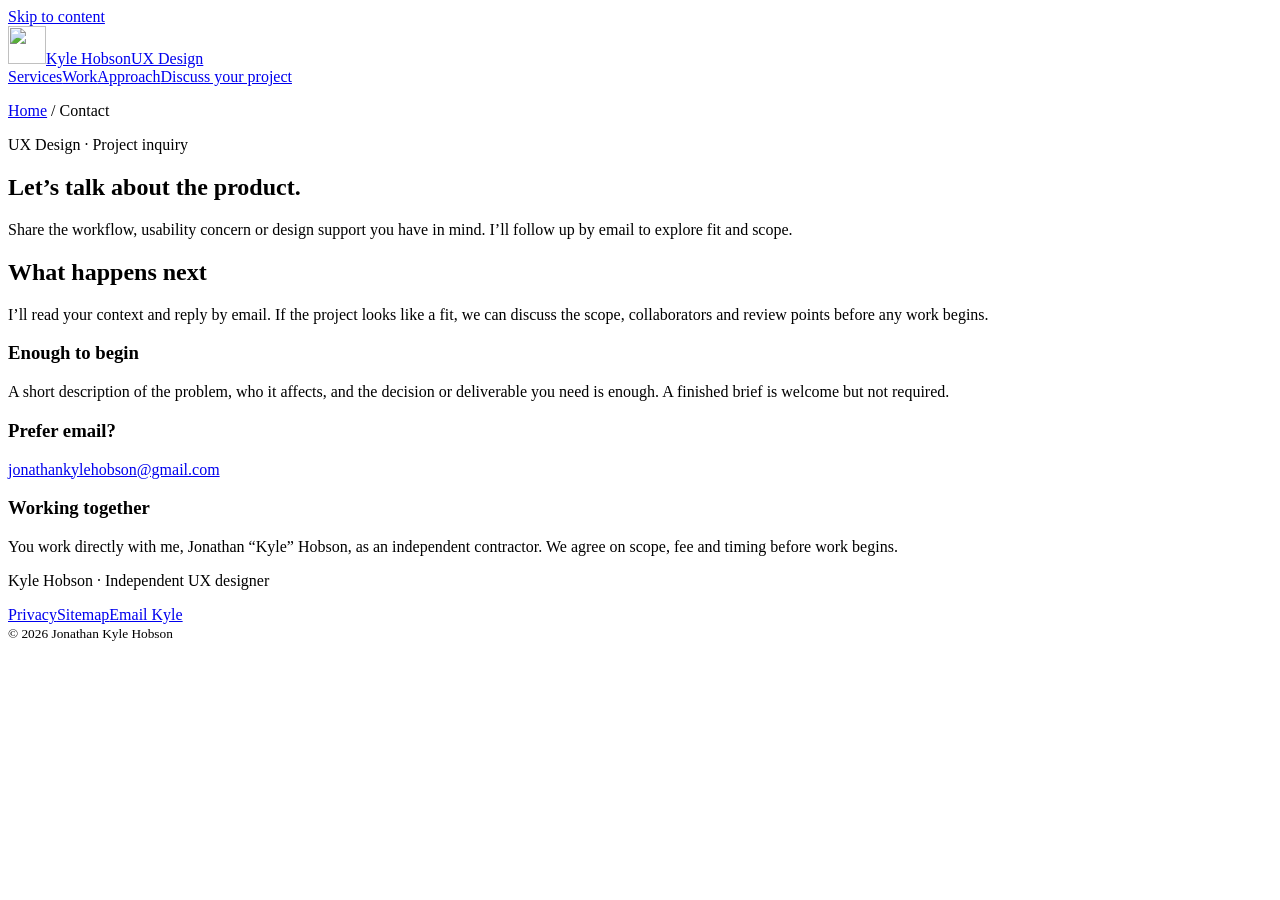
==== contact/index.html @ 73e64d5d "Publish independent UX design contracting site" ====
<!doctype html><html lang="en"><head><meta charset="utf-8"><meta name="viewport" content="width=device-width,initial-scale=1"><title>Discuss a UX Design project | Kyle Hobson</title><meta name="description" content="Discuss a UX design project with Kyle Hobson. Send your product context for a focused UX review, workflow design or implementation design support."><link rel="canonical" href="https://jonathankhobson.github.io/kyle-hobson-ux-design/contact/"><meta name="robots" content="index,follow,max-image-preview:large"><meta name="theme-color" content="#192b25"><meta property="og:type" content="website"><meta property="og:locale" content="en_US"><meta property="og:site_name" content="Kyle Hobson — UX Design"><meta property="og:title" content="Discuss a UX Design project | Kyle Hobson"><meta property="og:description" content="Discuss a UX design project with Kyle Hobson. Send your product context for a focused UX review, workflow design or implementation design support."><meta property="og:url" content="https://jonathankhobson.github.io/kyle-hobson-ux-design/contact/"><meta property="og:image" content="https://jonathankhobson.github.io/kyle-hobson-ux-design/assets/social-preview.png"><meta property="og:image:width" content="1200"><meta property="og:image:height" content="630"><meta property="og:image:alt" content="Kyle Hobson, independent UX Design. Make your next product decision tangible. Original SmartTagIt design screens."><meta name="twitter:card" content="summary_large_image"><meta name="twitter:title" content="Discuss a UX Design project | Kyle Hobson"><meta name="twitter:description" content="Discuss a UX design project with Kyle Hobson. Send your product context for a focused UX review, workflow design or implementation design support."><meta name="twitter:image" content="https://jonathankhobson.github.io/kyle-hobson-ux-design/assets/social-preview.png"><meta name="twitter:image:alt" content="Kyle Hobson, independent UX Design. Make your next product decision tangible. Original SmartTagIt design screens."><link rel="icon" href="/kyle-hobson-ux-design/assets/throughline-mark.png" type="image/png"><link rel="stylesheet" href="/kyle-hobson-ux-design/site.css"><link rel="stylesheet" href="/kyle-hobson-ux-design/contact.css"><link rel="sitemap" type="application/xml" href="/kyle-hobson-ux-design/sitemap.xml"><script type="application/ld+json">{"@context": "https://schema.org", "@graph": [{"@type": "Person", "@id": "https://jonathankhobson.github.io/kyle-hobson-ux-design/#kyle", "name": "Jonathan Kyle Hobson", "alternateName": "Kyle Hobson", "url": "https://jonathankhobson.github.io/kyle-hobson-ux-design/"}, {"@type": "WebSite", "@id": "https://jonathankhobson.github.io/kyle-hobson-ux-design/#site", "name": "Kyle Hobson — UX Design", "url": "https://jonathankhobson.github.io/kyle-hobson-ux-design/", "publisher": {"@id": "https://jonathankhobson.github.io/kyle-hobson-ux-design/#kyle"}}, {"@type": "WebPage", "@id": "https://jonathankhobson.github.io/kyle-hobson-ux-design/contact/#page", "url": "https://jonathankhobson.github.io/kyle-hobson-ux-design/contact/", "name": "Discuss a UX Design project | Kyle Hobson", "description": "Discuss a UX design project with Kyle Hobson. Send your product context for a focused UX review, workflow design or implementation design support.", "isPartOf": {"@id": "https://jonathankhobson.github.io/kyle-hobson-ux-design/#site"}, "inLanguage": "en"}]}</script><script defer src="/kyle-hobson-ux-design/site.js"></script><script defer src="/kyle-hobson-ux-design/contact.js"></script></head><body class="ux-design"><a class="skip" href="#main">Skip to content</a><header class="site-header wrap" data-anchor="A1"><a class="brand" href="/kyle-hobson-ux-design/" aria-label="Kyle Hobson, UX Design home"><img src="/kyle-hobson-ux-design/assets/throughline-mark.png" width="38" height="38" alt=""><span>Kyle Hobson<span class="brand-service">UX Design</span></span></a><nav aria-label="Main navigation"><a class="nav-link" href="/kyle-hobson-ux-design/#services">Services</a><a class="nav-link" href="/kyle-hobson-ux-design/#work">Work</a><a class="nav-link" href="/kyle-hobson-ux-design/#approach">Approach</a><a class="nav-link current" href="/kyle-hobson-ux-design/contact/">Discuss your project</a></nav></header><main id="main" tabindex="-1"><section class="page-head wrap"><p class="breadcrumb"><a class="" href="/kyle-hobson-ux-design/">Home</a> / Contact</p><p class="kicker">UX Design · Project inquiry</p><h1>Let’s talk about the product.</h1><p class="lede">Share the workflow, usability concern or design support you have in mind. I’ll follow up by email to explore fit and scope.</p></section><section class="contact-layout wrap" data-anchor="A6"><div><noscript><div class="notice"><h2>Send your inquiry by email</h2><p>The form uses JavaScript to send. You can email <a href="mailto:jonathankylehobson@gmail.com">jonathankylehobson@gmail.com</a> with your project context.</p></div></noscript><form id="inquiry" data-topic="UX Design" hidden><p class="form-intro">Required fields are marked “required.”</p><div class="error-summary" id="errors" role="alert" tabindex="-1" hidden></div><div class="form-pair"><div class="field"><label for="name">Your name <span>(required)</span></label><input id="name" name="name" autocomplete="name" required maxlength="100"><p class="field-error" id="name-error"></p></div><div class="field"><label for="email">Your email <span>(required)</span></label><input id="email" name="email" type="email" autocomplete="email" required maxlength="254" inputmode="email"><p class="field-error" id="email-error"></p></div></div><div class="field"><label for="company">Organization <span>(optional)</span></label><input id="company" name="company" autocomplete="organization" maxlength="150"></div><div class="field"><label for="service">Where could I help? <span>(optional)</span></label><select id="service" name="service"><option value="">Choose a service (optional)</option><option>Focused UX review</option><option>Product workflow design</option><option>Design support through implementation</option><option>Help me scope the right engagement</option></select></div><div class="field"><label for="message">Tell me about your project <span>(required)</span></label><p class="field-help" id="message-help">What needs to change? Include any useful goals, constraints or timing. Please leave out sensitive information.</p><textarea id="message" name="message" rows="6" required maxlength="5000" aria-describedby="message-help"></textarea><p class="field-error" id="message-error"></p></div><div class="honey" hidden aria-hidden="true"><label for="website">Leave this empty</label><input id="website" name="website" tabindex="-1" autocomplete="off"></div><div class="field permission"><input type="checkbox" id="consent" name="consent" required><label for="consent">You can reply to me about this project. <span>(required)</span></label><p class="field-error" id="consent-error"></p></div><p class="privacy-note">Your inquiry is sent through EmailJS. <a href="/kyle-hobson-ux-design/privacy/">How your information is handled</a>.</p><button class="button" id="send" type="submit">Send inquiry</button><p id="form-status" class="form-status" role="status" aria-live="polite" aria-atomic="true" tabindex="-1"></p></form></div><aside class="contact-aside"><h2>What happens next</h2><p>I’ll read your context and reply by email. If the project looks like a fit, we can discuss the scope, collaborators and review points before any work begins.</p><h3>Enough to begin</h3><p>A short description of the problem, who it affects, and the decision or deliverable you need is enough. A finished brief is welcome but not required.</p><h3>Prefer email?</h3><a href="mailto:jonathankylehobson@gmail.com">jonathankylehobson@gmail.com</a><h3>Working together</h3><p>You work directly with me, Jonathan “Kyle” Hobson, as an independent contractor. We agree on scope, fee and timing before work begins.</p></aside></section></main><footer class="footer wrap" data-anchor="A7"><p>Kyle Hobson · Independent UX designer</p><div><a class="" href="/kyle-hobson-ux-design/privacy/">Privacy</a><a class="" href="/kyle-hobson-ux-design/sitemap.xml">Sitemap</a><a href="mailto:jonathankylehobson@gmail.com">Email Kyle</a></div><small>© 2026 Jonathan Kyle Hobson</small></footer></body></html>
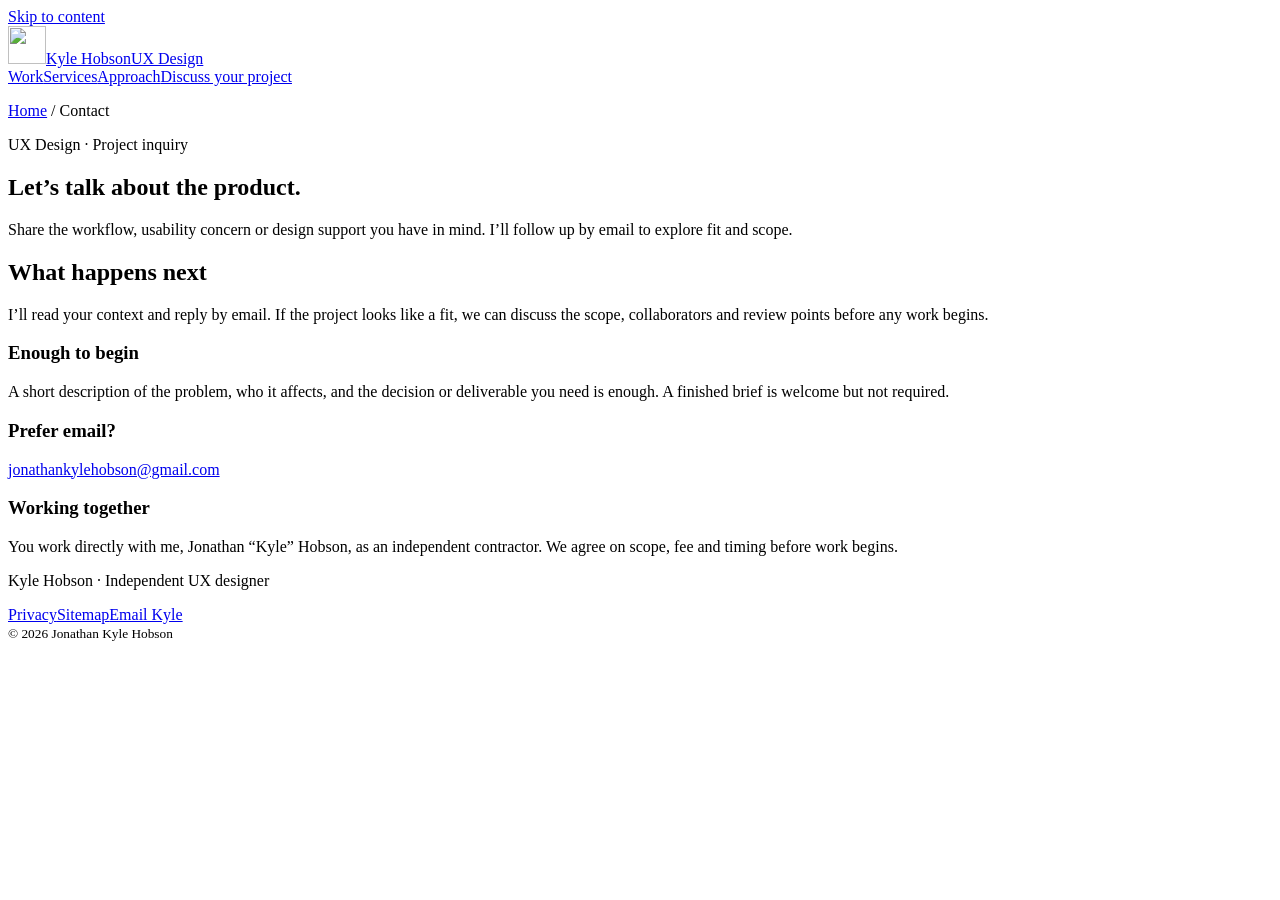
==== commit 76dd9ded: "Improve evidence presentation and shared consulting journeys" ====
--- a/contact/index.html
+++ b/contact/index.html
@@ -1 +1 @@
-<!doctype html><html lang="en"><head><meta charset="utf-8"><meta name="viewport" content="width=device-width,initial-scale=1"><title>Discuss a UX Design project | Kyle Hobson</title><meta name="description" content="Discuss a UX design project with Kyle Hobson. Send your product context for a focused UX review, workflow design or implementation design support."><link rel="canonical" href="https://jonathankhobson.github.io/kyle-hobson-ux-design/contact/"><meta name="robots" content="index,follow,max-image-preview:large"><meta name="theme-color" content="#192b25"><meta property="og:type" content="website"><meta property="og:locale" content="en_US"><meta property="og:site_name" content="Kyle Hobson — UX Design"><meta property="og:title" content="Discuss a UX Design project | Kyle Hobson"><meta property="og:description" content="Discuss a UX design project with Kyle Hobson. Send your product context for a focused UX review, workflow design or implementation design support."><meta property="og:url" content="https://jonathankhobson.github.io/kyle-hobson-ux-design/contact/"><meta property="og:image" content="https://jonathankhobson.github.io/kyle-hobson-ux-design/assets/social-preview.png"><meta property="og:image:width" content="1200"><meta property="og:image:height" content="630"><meta property="og:image:alt" content="Kyle Hobson, independent UX Design. Make your next product decision tangible. Original SmartTagIt design screens."><meta name="twitter:card" content="summary_large_image"><meta name="twitter:title" content="Discuss a UX Design project | Kyle Hobson"><meta name="twitter:description" content="Discuss a UX design project with Kyle Hobson. Send your product context for a focused UX review, workflow design or implementation design support."><meta name="twitter:image" content="https://jonathankhobson.github.io/kyle-hobson-ux-design/assets/social-preview.png"><meta name="twitter:image:alt" content="Kyle Hobson, independent UX Design. Make your next product decision tangible. Original SmartTagIt design screens."><link rel="icon" href="/kyle-hobson-ux-design/assets/throughline-mark.png" type="image/png"><link rel="stylesheet" href="/kyle-hobson-ux-design/site.css"><link rel="stylesheet" href="/kyle-hobson-ux-design/contact.css"><link rel="sitemap" type="application/xml" href="/kyle-hobson-ux-design/sitemap.xml"><script type="application/ld+json">{"@context": "https://schema.org", "@graph": [{"@type": "Person", "@id": "https://jonathankhobson.github.io/kyle-hobson-ux-design/#kyle", "name": "Jonathan Kyle Hobson", "alternateName": "Kyle Hobson", "url": "https://jonathankhobson.github.io/kyle-hobson-ux-design/"}, {"@type": "WebSite", "@id": "https://jonathankhobson.github.io/kyle-hobson-ux-design/#site", "name": "Kyle Hobson — UX Design", "url": "https://jonathankhobson.github.io/kyle-hobson-ux-design/", "publisher": {"@id": "https://jonathankhobson.github.io/kyle-hobson-ux-design/#kyle"}}, {"@type": "WebPage", "@id": "https://jonathankhobson.github.io/kyle-hobson-ux-design/contact/#page", "url": "https://jonathankhobson.github.io/kyle-hobson-ux-design/contact/", "name": "Discuss a UX Design project | Kyle Hobson", "description": "Discuss a UX design project with Kyle Hobson. Send your product context for a focused UX review, workflow design or implementation design support.", "isPartOf": {"@id": "https://jonathankhobson.github.io/kyle-hobson-ux-design/#site"}, "inLanguage": "en"}]}</script><script defer src="/kyle-hobson-ux-design/site.js"></script><script defer src="/kyle-hobson-ux-design/contact.js"></script></head><body class="ux-design"><a class="skip" href="#main">Skip to content</a><header class="site-header wrap" data-anchor="A1"><a class="brand" href="/kyle-hobson-ux-design/" aria-label="Kyle Hobson, UX Design home"><img src="/kyle-hobson-ux-design/assets/throughline-mark.png" width="38" height="38" alt=""><span>Kyle Hobson<span class="brand-service">UX Design</span></span></a><nav aria-label="Main navigation"><a class="nav-link" href="/kyle-hobson-ux-design/#services">Services</a><a class="nav-link" href="/kyle-hobson-ux-design/#work">Work</a><a class="nav-link" href="/kyle-hobson-ux-design/#approach">Approach</a><a class="nav-link current" href="/kyle-hobson-ux-design/contact/">Discuss your project</a></nav></header><main id="main" tabindex="-1"><section class="page-head wrap"><p class="breadcrumb"><a class="" href="/kyle-hobson-ux-design/">Home</a> / Contact</p><p class="kicker">UX Design · Project inquiry</p><h1>Let’s talk about the product.</h1><p class="lede">Share the workflow, usability concern or design support you have in mind. I’ll follow up by email to explore fit and scope.</p></section><section class="contact-layout wrap" data-anchor="A6"><div><noscript><div class="notice"><h2>Send your inquiry by email</h2><p>The form uses JavaScript to send. You can email <a href="mailto:jonathankylehobson@gmail.com">jonathankylehobson@gmail.com</a> with your project context.</p></div></noscript><form id="inquiry" data-topic="UX Design" hidden><p class="form-intro">Required fields are marked “required.”</p><div class="error-summary" id="errors" role="alert" tabindex="-1" hidden></div><div class="form-pair"><div class="field"><label for="name">Your name <span>(required)</span></label><input id="name" name="name" autocomplete="name" required maxlength="100"><p class="field-error" id="name-error"></p></div><div class="field"><label for="email">Your email <span>(required)</span></label><input id="email" name="email" type="email" autocomplete="email" required maxlength="254" inputmode="email"><p class="field-error" id="email-error"></p></div></div><div class="field"><label for="company">Organization <span>(optional)</span></label><input id="company" name="company" autocomplete="organization" maxlength="150"></div><div class="field"><label for="service">Where could I help? <span>(optional)</span></label><select id="service" name="service"><option value="">Choose a service (optional)</option><option>Focused UX review</option><option>Product workflow design</option><option>Design support through implementation</option><option>Help me scope the right engagement</option></select></div><div class="field"><label for="message">Tell me about your project <span>(required)</span></label><p class="field-help" id="message-help">What needs to change? Include any useful goals, constraints or timing. Please leave out sensitive information.</p><textarea id="message" name="message" rows="6" required maxlength="5000" aria-describedby="message-help"></textarea><p class="field-error" id="message-error"></p></div><div class="honey" hidden aria-hidden="true"><label for="website">Leave this empty</label><input id="website" name="website" tabindex="-1" autocomplete="off"></div><div class="field permission"><input type="checkbox" id="consent" name="consent" required><label for="consent">You can reply to me about this project. <span>(required)</span></label><p class="field-error" id="consent-error"></p></div><p class="privacy-note">Your inquiry is sent through EmailJS. <a href="/kyle-hobson-ux-design/privacy/">How your information is handled</a>.</p><button class="button" id="send" type="submit">Send inquiry</button><p id="form-status" class="form-status" role="status" aria-live="polite" aria-atomic="true" tabindex="-1"></p></form></div><aside class="contact-aside"><h2>What happens next</h2><p>I’ll read your context and reply by email. If the project looks like a fit, we can discuss the scope, collaborators and review points before any work begins.</p><h3>Enough to begin</h3><p>A short description of the problem, who it affects, and the decision or deliverable you need is enough. A finished brief is welcome but not required.</p><h3>Prefer email?</h3><a href="mailto:jonathankylehobson@gmail.com">jonathankylehobson@gmail.com</a><h3>Working together</h3><p>You work directly with me, Jonathan “Kyle” Hobson, as an independent contractor. We agree on scope, fee and timing before work begins.</p></aside></section></main><footer class="footer wrap" data-anchor="A7"><p>Kyle Hobson · Independent UX designer</p><div><a class="" href="/kyle-hobson-ux-design/privacy/">Privacy</a><a class="" href="/kyle-hobson-ux-design/sitemap.xml">Sitemap</a><a href="mailto:jonathankylehobson@gmail.com">Email Kyle</a></div><small>© 2026 Jonathan Kyle Hobson</small></footer></body></html>+<!doctype html><html lang="en"><head><meta charset="utf-8"><meta name="google-site-verification" content="gGPyEyXqSddVPbaGRq1lsV7H7apWNEJbTDkfvI-3jqE"><meta name="viewport" content="width=device-width,initial-scale=1"><title>Discuss a UX Design project | Kyle Hobson</title><meta name="description" content="Discuss a UX design project with Kyle Hobson. Send your product context for a focused UX review, workflow design or implementation design support."><link rel="canonical" href="https://jonathankhobson.github.io/kyle-hobson-ux-design/contact/"><meta name="robots" content="index,follow,max-image-preview:large"><meta name="theme-color" content="#192b25"><meta property="og:type" content="website"><meta property="og:locale" content="en_US"><meta property="og:site_name" content="Kyle Hobson | UX Design"><meta property="og:title" content="Discuss a UX Design project | Kyle Hobson"><meta property="og:description" content="Discuss a UX design project with Kyle Hobson. Send your product context for a focused UX review, workflow design or implementation design support."><meta property="og:url" content="https://jonathankhobson.github.io/kyle-hobson-ux-design/contact/"><meta property="og:image" content="https://jonathankhobson.github.io/kyle-hobson-ux-design/assets/social-preview.png"><meta property="og:image:width" content="1200"><meta property="og:image:height" content="630"><meta property="og:image:alt" content="Kyle Hobson, independent UX Design. Make your next product decision tangible. Original SmartTagIt design screens."><meta name="twitter:card" content="summary_large_image"><meta name="twitter:title" content="Discuss a UX Design project | Kyle Hobson"><meta name="twitter:description" content="Discuss a UX design project with Kyle Hobson. Send your product context for a focused UX review, workflow design or implementation design support."><meta name="twitter:image" content="https://jonathankhobson.github.io/kyle-hobson-ux-design/assets/social-preview.png"><meta name="twitter:image:alt" content="Kyle Hobson, independent UX Design. Make your next product decision tangible. Original SmartTagIt design screens."><link rel="icon" href="/kyle-hobson-ux-design/assets/throughline-mark.png" type="image/png"><link rel="stylesheet" href="/kyle-hobson-ux-design/site.css?v=07abc2d33b"><link rel="stylesheet" href="/kyle-hobson-ux-design/contact.css?v=97880ec4da"><link rel="sitemap" type="application/xml" href="/kyle-hobson-ux-design/sitemap.xml"><script type="application/ld+json">{"@context": "https://schema.org", "@graph": [{"@type": "Person", "@id": "https://jonathankhobson.github.io/kyle-hobson-ux-design/#kyle", "name": "Jonathan Kyle Hobson", "alternateName": "Kyle Hobson", "jobTitle": "UX designer", "url": "https://jonathankhobson.github.io/kyle-hobson-ux-design/", "sameAs": ["https://www.linkedin.com/in/jonathankylehobson/"], "image": "https://jonathankhobson.github.io/kyle-hobson-ux-design/assets/kyle-supplied-portrait-640.webp", "knowsAbout": ["User experience design", "UX research", "Usability evaluation", "Interaction design", "AI product design"]}, {"@type": "WebSite", "@id": "https://jonathankhobson.github.io/kyle-hobson-ux-design/#site", "name": "Kyle Hobson | UX Design", "url": "https://jonathankhobson.github.io/kyle-hobson-ux-design/", "publisher": {"@id": "https://jonathankhobson.github.io/kyle-hobson-ux-design/#kyle"}}, {"@type": "WebPage", "@id": "https://jonathankhobson.github.io/kyle-hobson-ux-design/contact/#page", "url": "https://jonathankhobson.github.io/kyle-hobson-ux-design/contact/", "name": "Discuss a UX Design project | Kyle Hobson", "description": "Discuss a UX design project with Kyle Hobson. Send your product context for a focused UX review, workflow design or implementation design support.", "isPartOf": {"@id": "https://jonathankhobson.github.io/kyle-hobson-ux-design/#site"}, "inLanguage": "en"}]}</script><script defer src="/kyle-hobson-ux-design/site.js?v=fcba062853"></script><script defer src="/kyle-hobson-ux-design/contact.js?v=6416b200fc"></script></head><body class="ux-design"><a class="skip" href="#main">Skip to content</a><header class="site-header wrap" data-anchor="A1"><a class="brand" href="/kyle-hobson-ux-design/" aria-label="Kyle Hobson, UX Design home"><img src="/kyle-hobson-ux-design/assets/throughline-mark.png" width="38" height="38" alt=""><span>Kyle Hobson<span class="brand-service">UX Design</span></span></a><nav aria-label="Main navigation"><a class="nav-link" href="/kyle-hobson-ux-design/#work">Work</a><a class="nav-link" href="/kyle-hobson-ux-design/#services">Services</a><a class="nav-link" href="/kyle-hobson-ux-design/#approach">Approach</a><a class="nav-link" href="/kyle-hobson-ux-design/contact/" aria-current="page">Discuss your project</a></nav></header><main id="main" tabindex="-1"><section class="page-head wrap"><p class="breadcrumb"><a class="" href="/kyle-hobson-ux-design/">Home</a> / Contact</p><p class="kicker">UX Design · Project inquiry</p><h1>Let’s talk about the product.</h1><p class="lede">Share the workflow, usability concern or design support you have in mind. I’ll follow up by email to explore fit and scope.</p></section><section class="contact-layout wrap" data-anchor="A6"><div><noscript><div class="notice"><h2>Send your inquiry by email</h2><p>The form uses JavaScript to send. You can email <a href="mailto:jonathankylehobson@gmail.com">jonathankylehobson@gmail.com</a> with your project context.</p></div></noscript><form id="inquiry" data-topic="UX Design" hidden><p class="form-intro">Required fields are marked “required.”</p><div class="error-summary" id="errors" role="alert" tabindex="-1" hidden></div><div class="form-pair"><div class="field"><label for="name">Your name <span>(required)</span></label><input id="name" name="name" autocomplete="name" required maxlength="100"><p class="field-error" id="name-error"></p></div><div class="field"><label for="email">Your email <span>(required)</span></label><input id="email" name="email" type="email" autocomplete="email" required maxlength="254" inputmode="email"><p class="field-error" id="email-error"></p></div></div><div class="field"><label for="company">Organization <span>(optional)</span></label><input id="company" name="company" autocomplete="organization" maxlength="150"></div><div class="field"><label for="service">Where could I help? <span>(optional)</span></label><select id="service" name="service"><option value="">Choose a service (optional)</option><option>Focused UX review</option><option>Product workflow design</option><option>Design support through implementation</option><option>Help me scope the right engagement</option></select></div><div class="field"><label for="message">Tell me about your project <span>(required)</span></label><p class="field-help" id="message-help">What needs to change? Include any useful goals, constraints or timing. Please leave out sensitive information.</p><textarea id="message" name="message" rows="6" required maxlength="5000" aria-describedby="message-help"></textarea><p class="field-error" id="message-error"></p></div><div class="honey" hidden aria-hidden="true"><label for="website">Leave this empty</label><input id="website" name="website" tabindex="-1" autocomplete="off"></div><div class="field permission"><input type="checkbox" id="consent" name="consent" required><label for="consent">You can reply to me about this project. <span>(required)</span></label><p class="field-error" id="consent-error"></p></div><p class="privacy-note">Your inquiry is sent through EmailJS. <a href="/kyle-hobson-ux-design/privacy/">How your information is handled</a>.</p><button class="button" id="send" type="submit">Send inquiry</button><p id="form-status" class="form-status" role="status" aria-live="polite" aria-atomic="true" tabindex="-1"></p></form></div><aside class="contact-aside"><h2>What happens next</h2><p>I’ll read your context and reply by email. If the project looks like a fit, we can discuss the scope, collaborators and review points before any work begins.</p><h3>Enough to begin</h3><p>A short description of the problem, who it affects, and the decision or deliverable you need is enough. A finished brief is welcome but not required.</p><h3>Prefer email?</h3><a href="mailto:jonathankylehobson@gmail.com">jonathankylehobson@gmail.com</a><h3>Working together</h3><p>You work directly with me, Jonathan “Kyle” Hobson, as an independent contractor. We agree on scope, fee and timing before work begins.</p></aside></section></main><footer class="footer wrap" data-anchor="A7"><p>Kyle Hobson · Independent UX designer</p><div><a class="" href="/kyle-hobson-ux-design/privacy/">Privacy</a><a class="" href="/kyle-hobson-ux-design/sitemap.xml">Sitemap</a><a href="mailto:jonathankylehobson@gmail.com">Email Kyle</a></div><small>© 2026 Jonathan Kyle Hobson</small></footer></body></html>
